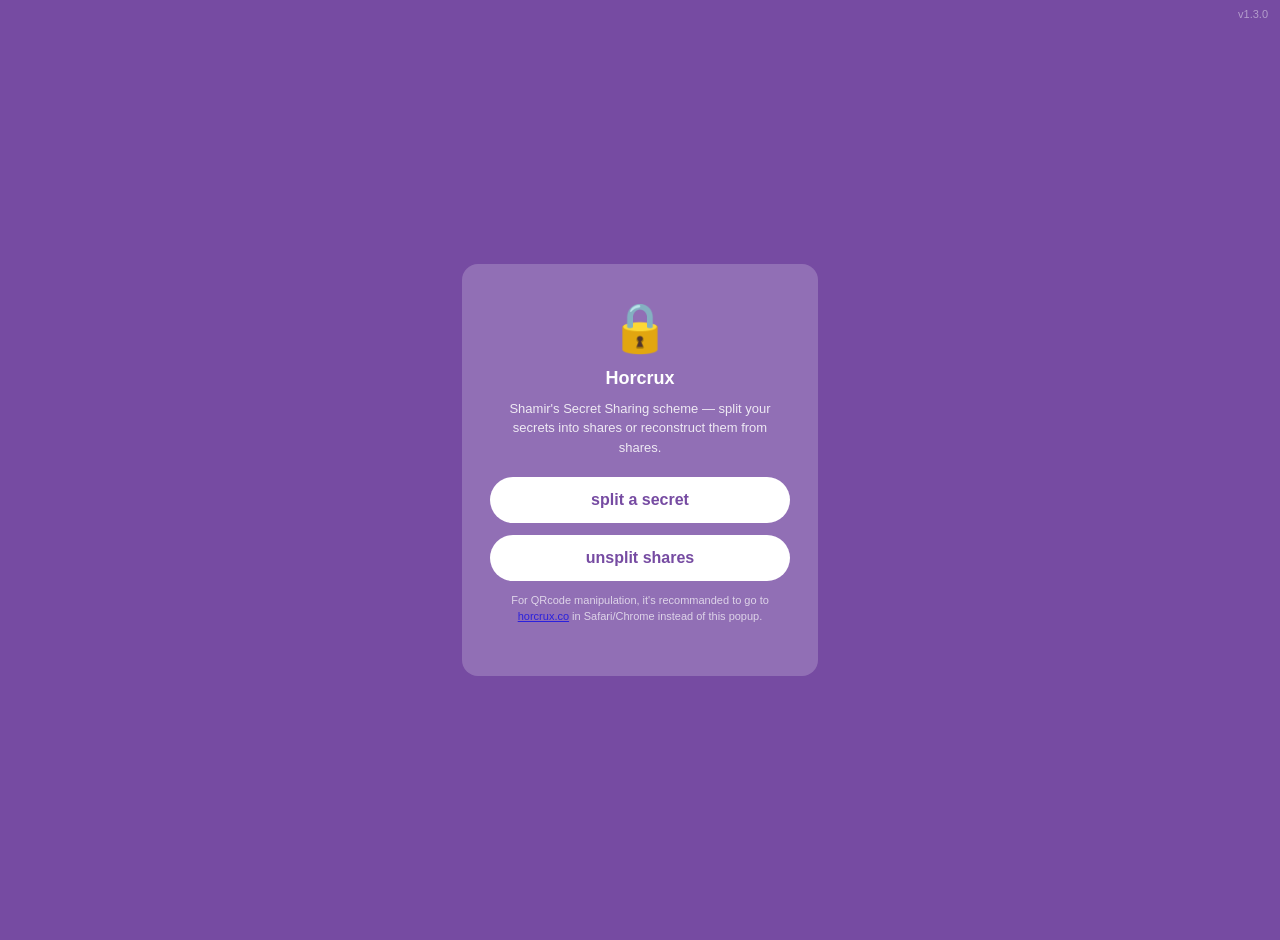
==== src/access-point/assets/index.html @ bb7d358c "added(changelog): v1.3.0" ====
<!DOCTYPE html>
<html>

<head>
    <meta charset="UTF-8">
    <meta name="viewport" content="width=device-width,initial-scale=1">
    <title>Horcrux</title>
    <link rel="stylesheet" href="style.css">
</head>

<body>
    <div class="version">v1.3.0</div>
    <div class="card">
        <div class="icon">&#x1F512;</div>
        <h2>Horcrux</h2>
        <p class="desc">Shamir's Secret Sharing scheme — split your secrets into shares or reconstruct them from shares.
        </p>
        <a href="split.html" class="btn">split a secret</a>
        <a href="unsplit.html" class="btn">unsplit shares</a>

        <p class="portal-note">For QRcode manipulation, it's recommanded to go to <a href="http://horcrux.co">horcrux.co</a> in Safari/Chrome instead of this popup.</p>
    </div>
</body>

</html>
---- src/access-point/assets/style.css ----
* {
    margin: 0;
    padding: 0;
}

body {
    background: #764ba2;
    min-height: 100vh;
    display: flex;
    align-items: center;
    justify-content: center;
    font-family: Helvetica, sans-serif;
    text-align: center;
    color: #fff;
    padding: 20px;
}

.card {
    background: rgba(255, 255, 255, 0.2);
    border-radius: 16px;
    padding: 36px 28px;
    max-width: 300px;
    width: 100%;
}

.icon {
    font-size: 48px;
    margin-bottom: 12px;
}

h1 {
    font-size: 20px;
    margin-bottom: 8px;
}

p {
    font-size: 14px;
    opacity: 0.8;
    line-height: 1.4;
    margin-bottom: 20px;
}

h2 {
    font-size: 18px;
    margin-bottom: 10px;
}

.desc {
    font-size: 13px;
    opacity: 0.85;
    line-height: 1.5;
    margin-bottom: 20px;
    padding: 0 4px;
}

.test-box {
    display: flex;
    gap: 8px;
    margin-bottom: 16px;
}

.msg-input {
    flex: 1;
    padding: 10px 14px;
    border: none;
    border-radius: 20px;
    font-size: 14px;
    outline: none;
    background: rgba(255, 255, 255, 0.85);
    color: #333;
}

.msg-btn {
    padding: 10px 16px;
    border: none;
    border-radius: 20px;
    background: #fff;
    color: #764ba2;
    font-size: 14px;
    font-weight: 600;
    cursor: pointer;
}

.msg-btn:hover {
    background: #eee;
}

.btn {
    display: block;
    background: #fff;
    color: #764ba2;
    font-size: 16px;
    font-weight: 600;
    padding: 14px;
    border-radius: 40px;
    text-decoration: none;
    margin-bottom: 12px;
}

.btn:last-child {
    margin-bottom: 0;
}

.back-link {
    display: inline-block;
    margin-top: 16px;
    color: #fff;
    text-decoration: none;
    font-size: 14px;
    opacity: 0.8;
}

.back-link:hover {
    opacity: 1;
}

/* ── Version badge (all pages) ── */
.version {
    position: fixed;
    top: 8px;
    right: 12px;
    font-size: 11px;
    opacity: 0.45;
    color: #fff;
    font-family: Helvetica, sans-serif;
    user-select: none;
    pointer-events: none;
}

/* ── Utility ── */
.hidden {
    display: none !important;
}

/* ── Share list (split page) ── */
#share-list {
    margin-top: 16px;
    text-align: left;
}

.share-item {
    display: flex;
    align-items: center;
    gap: 8px;
    background: rgba(255, 255, 255, 0.15);
    border-radius: 8px;
    padding: 6px 10px;
    margin-bottom: 6px;
    font-size: 13px;
    color: #fff;
    word-break: break-all;
}

.share-item .copy-btn {
    flex-shrink: 0;
    background: rgba(255, 255, 255, 0.25);
    border: none;
    border-radius: 4px;
    color: #fff;
    font-size: 16px;
    padding: 4px 8px;
    cursor: pointer;
    line-height: 1;
}

.share-item .copy-btn:hover {
    background: rgba(255, 255, 255, 0.4);
}

.share-item .copy-btn.copied {
    background: #4caf50;
}

.share-item .qr-btn {
    flex-shrink: 0;
    background: rgba(255, 255, 255, 0.25);
    border: none;
    border-radius: 4px;
    color: #fff;
    font-size: 16px;
    padding: 4px 8px;
    cursor: pointer;
    line-height: 1;
}

.share-item .qr-btn:hover {
    background: rgba(255, 255, 255, 0.4);
}

.share-label {
    flex-shrink: 0;
    font-weight: 600;
    min-width: 16px;
}

.share-data {
    font-family: 'Courier New', monospace;
    font-size: 12px;
    overflow: hidden;
}

.copy-all {
    display: block;
    width: 100%;
    margin-top: 8px;
    padding: 8px;
    background: rgba(255, 255, 255, 0.2);
    border: none;
    border-radius: 8px;
    color: #fff;
    font-size: 13px;
    font-weight: 600;
    cursor: pointer;
    text-align: center;
}

.copy-all:hover {
    background: rgba(255, 255, 255, 0.35);
}

.copy-all.copied {
    background: #4caf50;
}

/* ── Toast notification ── */
.toast {
    position: fixed;
    bottom: 20px;
    left: 50%;
    transform: translateX(-50%);
    background: #4caf50;
    color: #fff;
    padding: 8px 18px;
    border-radius: 20px;
    font-size: 13px;
    font-weight: 600;
    opacity: 0;
    transition: opacity 0.3s;
    pointer-events: none;
}

.toast.visible {
    opacity: 1;
}

/* ── Unsplit page: share rows ── */
.share-row {
    display: flex;
    gap: 6px;
    margin-bottom: 8px;
}

.share-row .x-input {
    width: 44px;
    flex-shrink: 0;
    padding: 10px 6px;
    border: none;
    border-radius: 20px;
    font-size: 14px;
    text-align: center;
    outline: none;
    background: rgba(255, 255, 255, 0.85);
    color: #333;
}

.share-row .d-input {
    flex: 1;
    padding: 10px 14px;
    border: none;
    border-radius: 20px;
    font-size: 12px;
    font-family: 'Courier New', monospace;
    outline: none;
    background: rgba(255, 255, 255, 0.85);
    color: #333;
}

/* ── Unsplit page: result ── */
.result-label {
    font-size: 13px;
    opacity: 0.85;
    margin-bottom: 6px;
    color: #fff;
}

.result-value {
    background: rgba(255, 255, 255, 0.15);
    border-radius: 8px;
    padding: 10px 14px;
    font-family: 'Courier New', monospace;
    font-size: 14px;
    color: #fff;
    word-break: break-all;
}

#result-box .copy-btn {
    display: inline-block;
    background: rgba(255, 255, 255, 0.25);
    border: none;
    border-radius: 4px;
    color: #fff;
    font-size: 13px;
    padding: 6px 14px;
    cursor: pointer;
}

#result-box .copy-btn:hover {
    background: rgba(255, 255, 255, 0.4);
}

#result-box .copy-btn.copied {
    background: #4caf50;
}

/* ── QR scan button ── */
.qr-btn {
    flex-shrink: 0;
    width: 40px;
    padding: 0;
    border: none;
    border-radius: 50%;
    background: rgba(255, 255, 255, 0.25);
    color: #fff;
    font-size: 18px;
    cursor: pointer;
    line-height: 40px;
    text-align: center;
    transition: background 0.2s;
}

.qr-btn:hover {
    background: rgba(255, 255, 255, 0.45);
}

/* ── QR scanner overlay (live camera mode) ── */
.qr-overlay {
    position: fixed;
    top: 0;
    left: 0;
    width: 100%;
    height: 100%;
    background: rgba(0, 0, 0, 0.85);
    display: flex;
    align-items: center;
    justify-content: center;
    z-index: 1000;
}

.qr-overlay-box {
    position: relative;
    width: 280px;
    height: 280px;
}

.qr-video {
    width: 100%;
    height: 100%;
    border-radius: 12px;
    object-fit: cover;
}

.qr-status {
    position: absolute;
    bottom: -32px;
    left: 0;
    width: 100%;
    text-align: center;
    color: #fff;
    font-size: 13px;
    opacity: 0.85;
}

.qr-close {
    position: absolute;
    top: -36px;
    right: 0;
    background: none;
    border: none;
    color: #fff;
    font-size: 24px;
    cursor: pointer;
    opacity: 0.7;
    padding: 4px;
}

.qr-close:hover {
    opacity: 1;
}

/* ── Hidden QR file input (fallback: capture on mobile) ── */
.qr-file-input {
    display: none;
}

/* ── QR scan / Portal notes ── */
.qr-note,
.portal-note {
    font-size: 11px;
    opacity: 0.7;
    margin: 4px 0 16px;
    padding: 0 4px;
    line-height: 1.4;
    color: #fff;
}
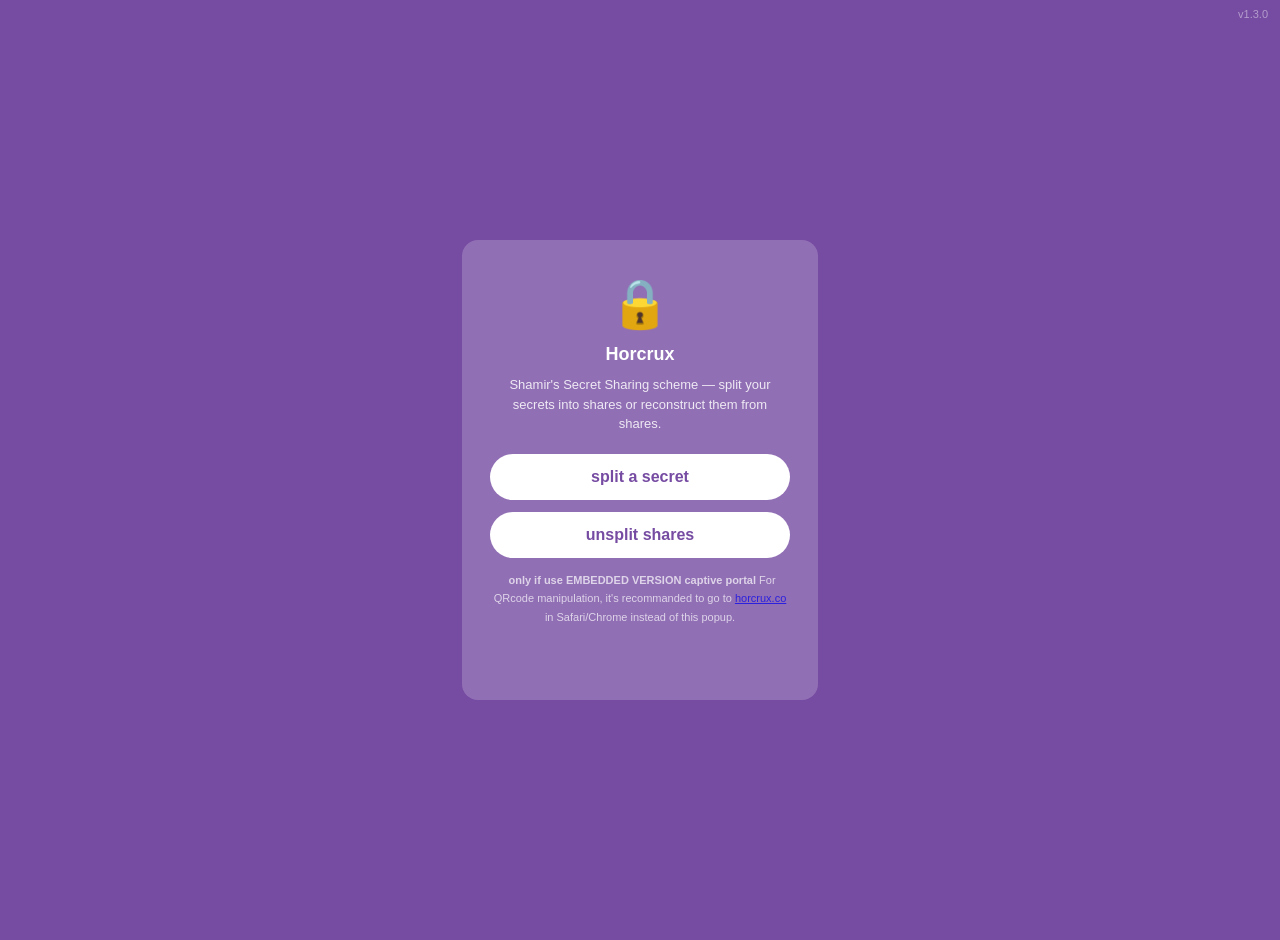
==== commit e12e75c0: "added(index.html): tell user horcrux.co not available in demo" ====
--- a/src/access-point/assets/index.html
+++ b/src/access-point/assets/index.html
@@ -18,7 +18,7 @@
         <a href="split.html" class="btn">split a secret</a>
         <a href="unsplit.html" class="btn">unsplit shares</a>
 
-        <p class="portal-note">For QRcode manipulation, it's recommanded to go to <a href="http://horcrux.co">horcrux.co</a> in Safari/Chrome instead of this popup.</p>
+        <bbb class="portal-note"><b>only if use EMBEDDED VERSION captive portal</b> For QRcode manipulation, it's recommanded to go to <a href="http://horcrux.co">horcrux.co</a> in Safari/Chrome instead of this popup.</p>
     </div>
 </body>
 
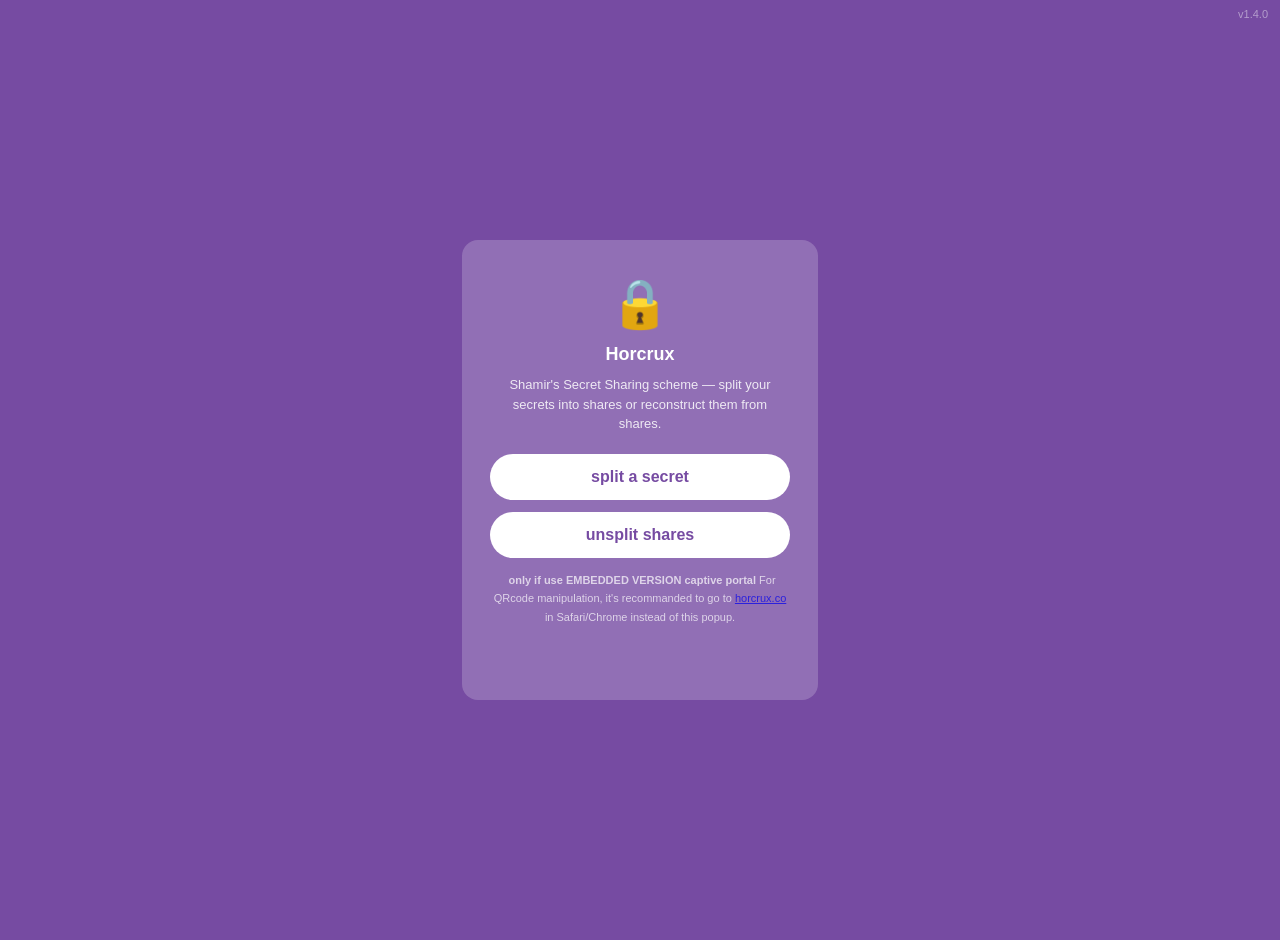
==== commit 8a0002be: "added(changelog): v1.4.0" ====
--- a/src/access-point/assets/index.html
+++ b/src/access-point/assets/index.html
@@ -9,7 +9,7 @@
 </head>
 
 <body>
-    <div class="version">v1.3.0</div>
+    <div class="version">v1.4.0</div>
     <div class="card">
         <div class="icon">&#x1F512;</div>
         <h2>Horcrux</h2>
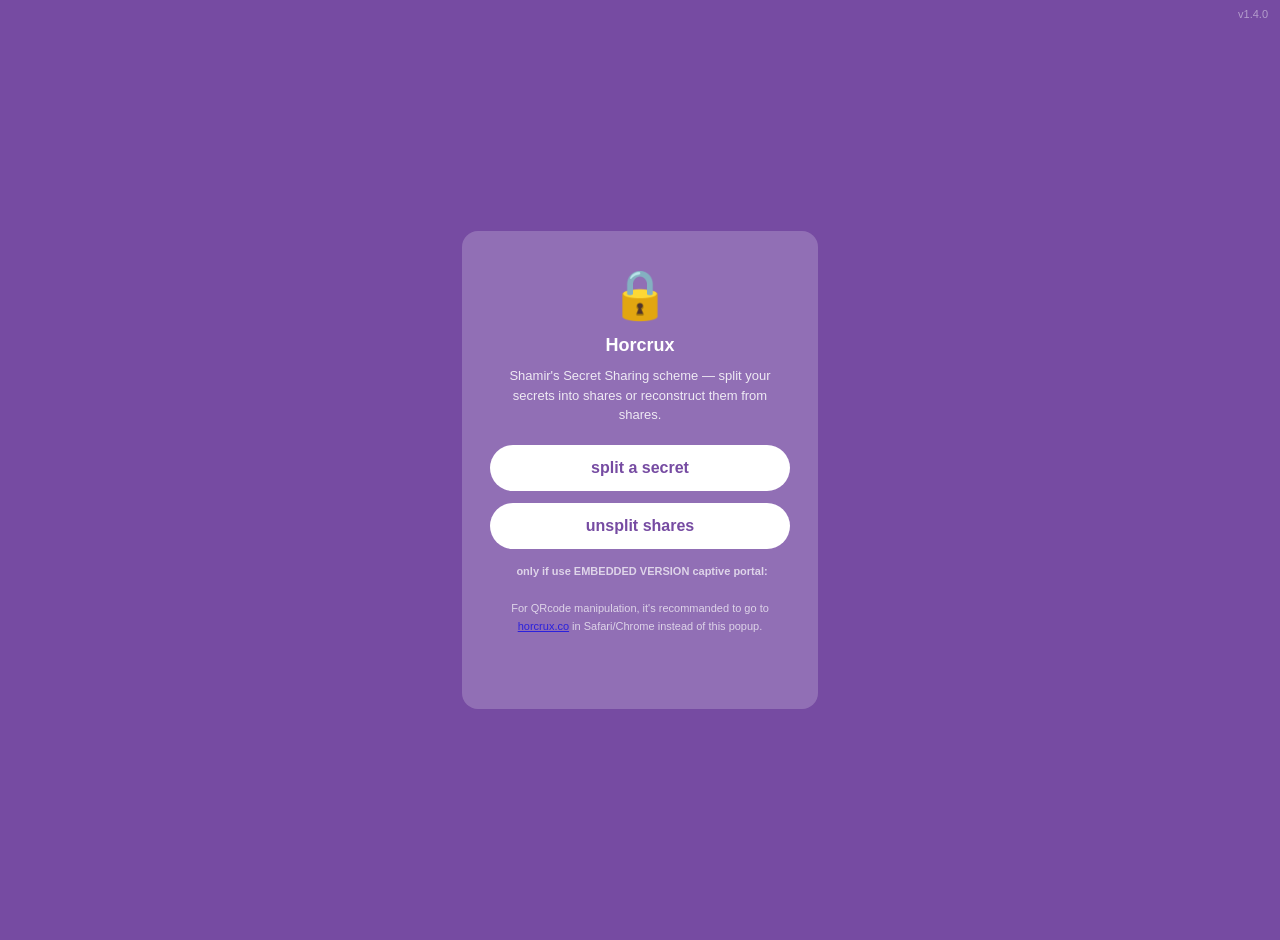
==== commit cb69d2bd: "fixed(index.html): better formatted texts" ====
--- a/src/access-point/assets/index.html
+++ b/src/access-point/assets/index.html
@@ -18,7 +18,7 @@
         <a href="split.html" class="btn">split a secret</a>
         <a href="unsplit.html" class="btn">unsplit shares</a>
 
-        <bbb class="portal-note"><b>only if use EMBEDDED VERSION captive portal</b> For QRcode manipulation, it's recommanded to go to <a href="http://horcrux.co">horcrux.co</a> in Safari/Chrome instead of this popup.</p>
+        <bbb class="portal-note"><b>only if use EMBEDDED VERSION captive portal:</b><br><br>For QRcode manipulation, it's recommanded to go to <a href="http://horcrux.co">horcrux.co</a> in Safari/Chrome instead of this popup.</p>
     </div>
 </body>
 
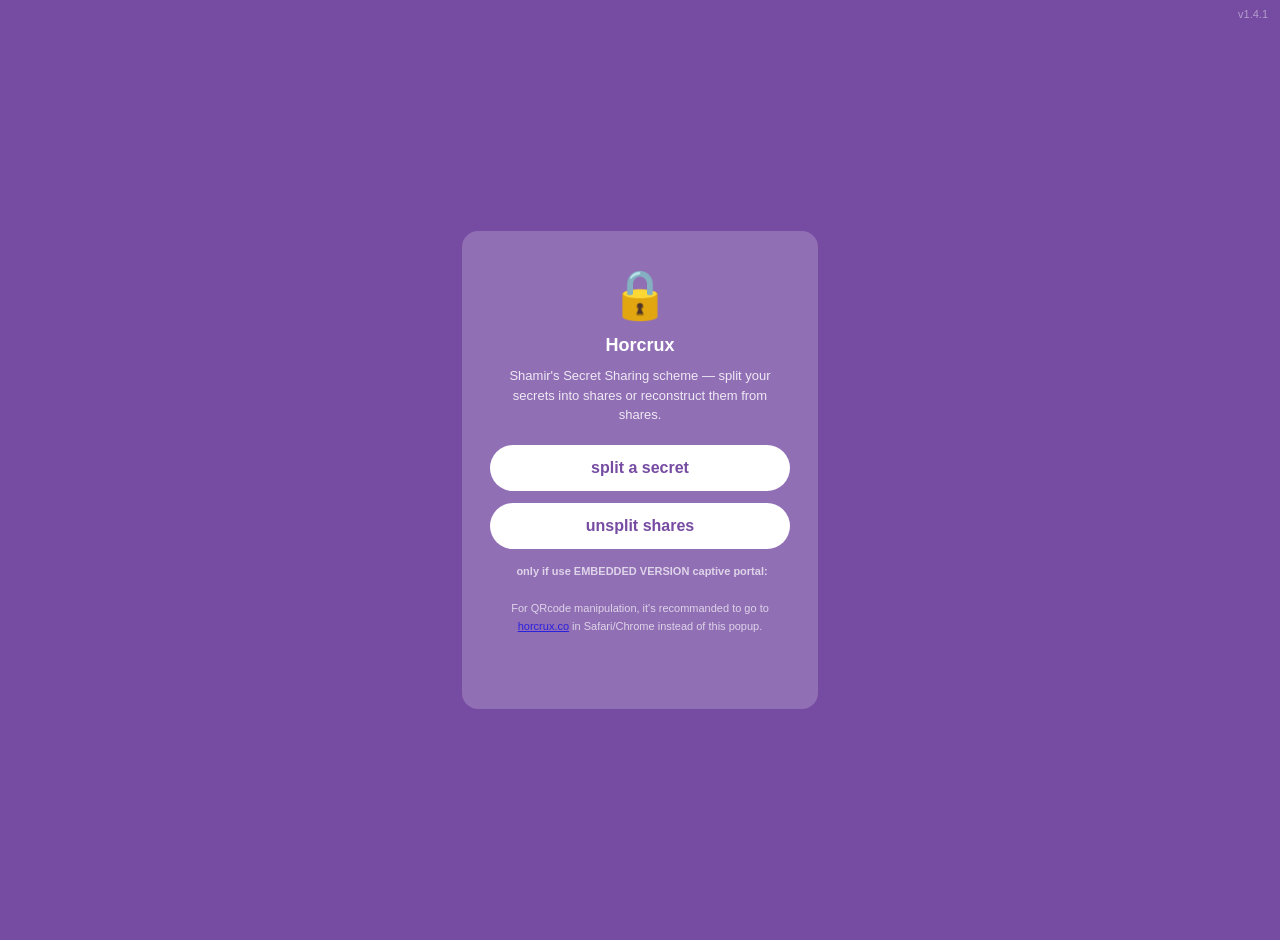
==== commit dd5e8710: "added(changelog): v1.4.1" ====
--- a/src/access-point/assets/index.html
+++ b/src/access-point/assets/index.html
@@ -9,7 +9,7 @@
 </head>
 
 <body>
-    <div class="version">v1.4.0</div>
+    <div class="version">v1.4.1</div>
     <div class="card">
         <div class="icon">&#x1F512;</div>
         <h2>Horcrux</h2>
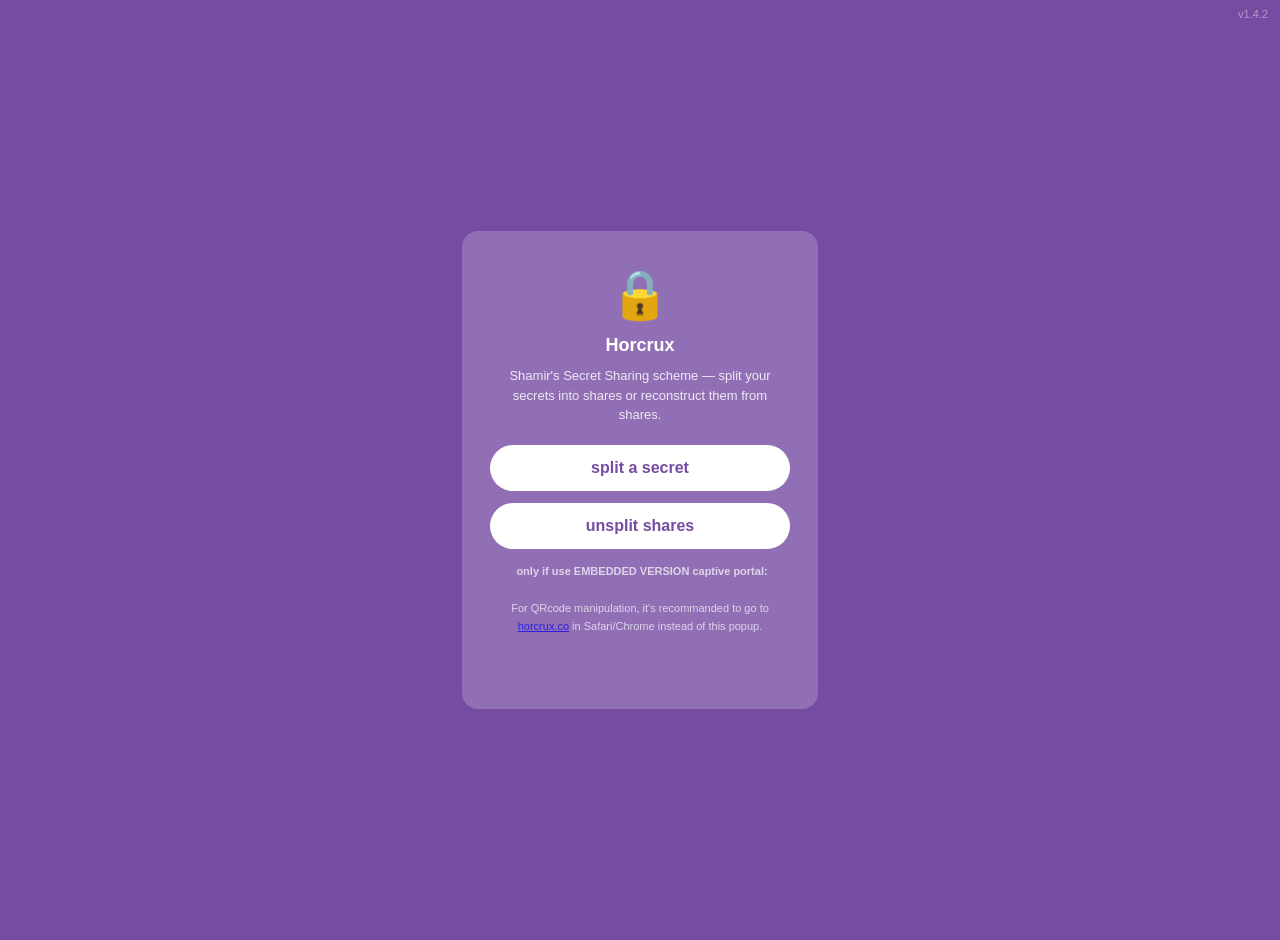
==== commit 6a5e61f3: "added(changelog): v1.4.2" ====
--- a/src/access-point/assets/index.html
+++ b/src/access-point/assets/index.html
@@ -9,7 +9,7 @@
 </head>
 
 <body>
-    <div class="version">v1.4.1</div>
+    <div class="version">v1.4.2</div>
     <div class="card">
         <div class="icon">&#x1F512;</div>
         <h2>Horcrux</h2>
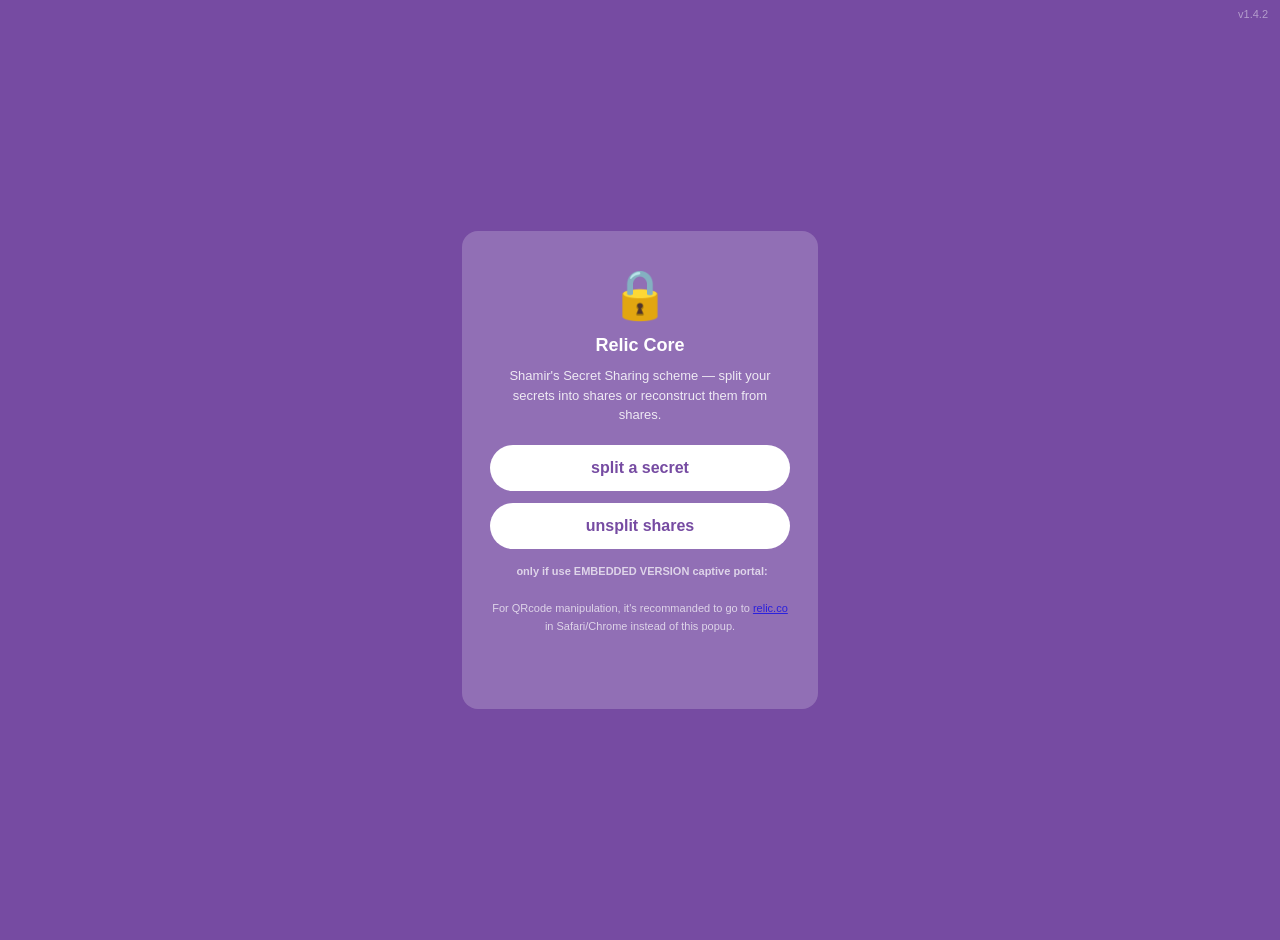
==== commit dd1e7180: "changed(project-name): horcrux to relic horcrux is already taken by project's that deal with the sim" ====
--- a/src/access-point/assets/index.html
+++ b/src/access-point/assets/index.html
@@ -4,7 +4,7 @@
 <head>
     <meta charset="UTF-8">
     <meta name="viewport" content="width=device-width,initial-scale=1">
-    <title>Horcrux</title>
+    <title>Relic Core</title>
     <link rel="stylesheet" href="style.css">
 </head>
 
@@ -12,13 +12,13 @@
     <div class="version">v1.4.2</div>
     <div class="card">
         <div class="icon">&#x1F512;</div>
-        <h2>Horcrux</h2>
+        <h2>Relic Core</h2>
         <p class="desc">Shamir's Secret Sharing scheme — split your secrets into shares or reconstruct them from shares.
         </p>
         <a href="split.html" class="btn">split a secret</a>
         <a href="unsplit.html" class="btn">unsplit shares</a>
 
-        <bbb class="portal-note"><b>only if use EMBEDDED VERSION captive portal:</b><br><br>For QRcode manipulation, it's recommanded to go to <a href="http://horcrux.co">horcrux.co</a> in Safari/Chrome instead of this popup.</p>
+        <bbb class="portal-note"><b>only if use EMBEDDED VERSION captive portal:</b><br><br>For QRcode manipulation, it's recommanded to go to <a href="http://relic.co">relic.co</a> in Safari/Chrome instead of this popup.</p>
     </div>
 </body>
 
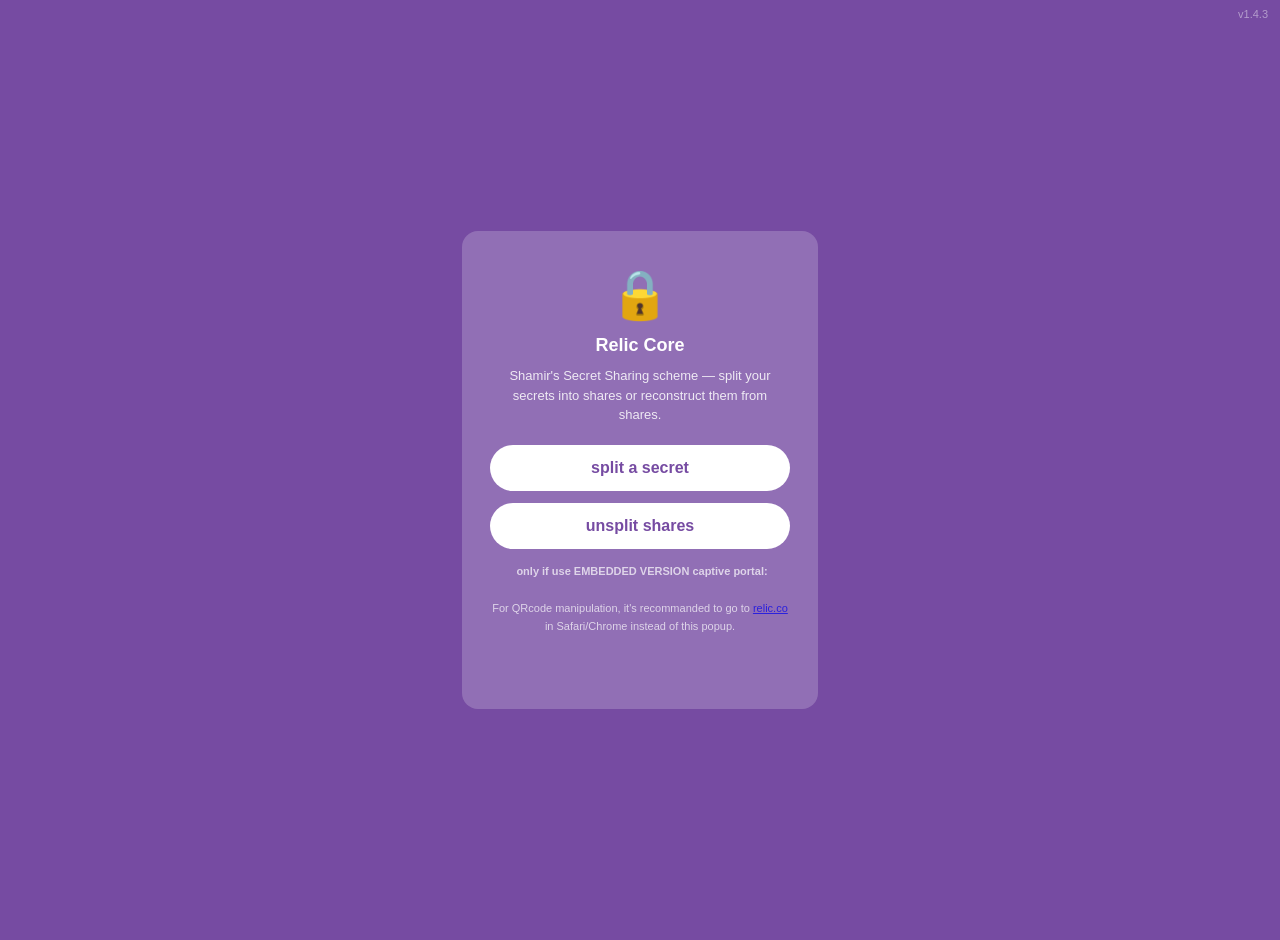
==== commit 3ac9c712: "added(changelog): v1.4.3" ====
--- a/src/access-point/assets/index.html
+++ b/src/access-point/assets/index.html
@@ -9,7 +9,7 @@
 </head>
 
 <body>
-    <div class="version">v1.4.2</div>
+    <div class="version">v1.4.3</div>
     <div class="card">
         <div class="icon">&#x1F512;</div>
         <h2>Relic Core</h2>
